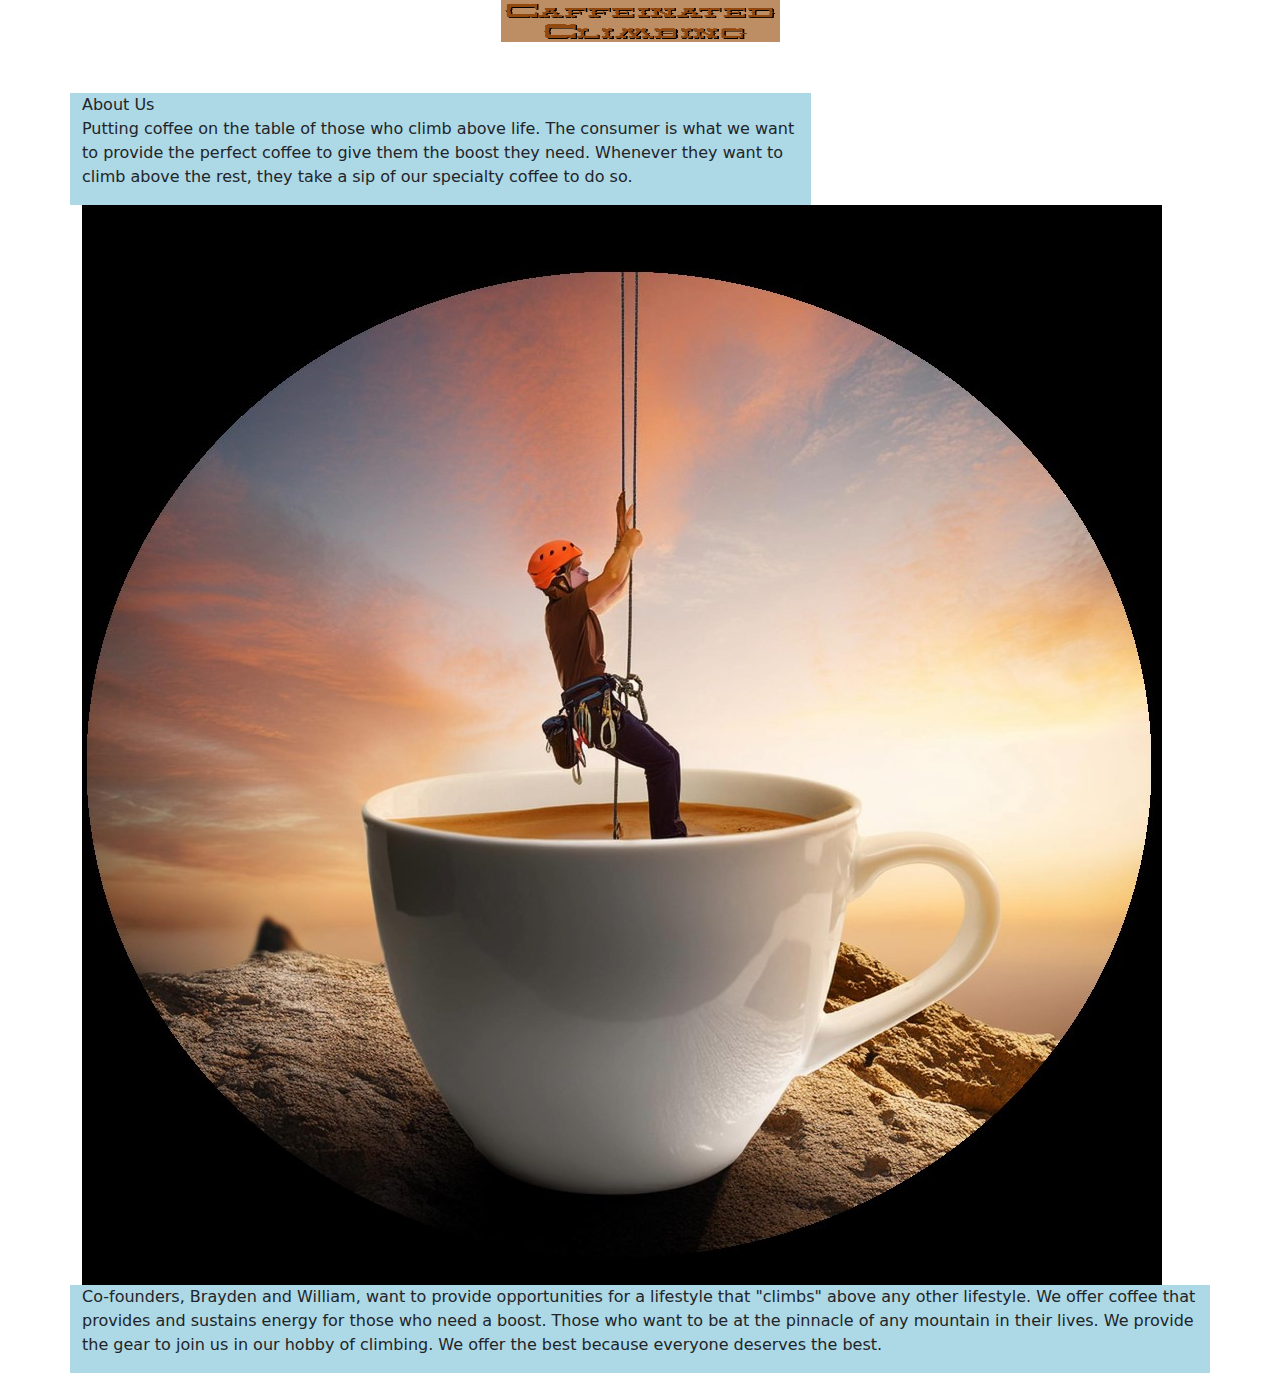
==== docs/aboutus.html @ c7abe9a4 "6Update aboutus.html" ====
<!doctype html>
<html lang="en">
  <head>
    <meta charset="utf-8">
    <meta name="viewport" content="width=device-width, initial-scale=1">
    <title>About Us!</title>
    <link href="https://cdn.jsdelivr.net/npm/bootstrap@5.3.3/dist/css/bootstrap.min.css" rel="stylesheet" integrity="sha384-QWTKZyjpPEjISv5WaRU9OFeRpok6YctnYmDr5pNlyT2bRjXh0JMhjY6hW+ALEwIH" crossorigin="anonymous">
  </head>
  <body>
    <div class="bg-danger text-white"></div>
    <div class="container">
        <div class="row ">
            <div class="d-flex justify-content-center">
              <img src="images/text-caffcoffee.png" style="width: 25%; height: 45%;">
            </div>
        </div>    
        <div class="row">
            <div class="col-md-6" style="background-color: lightblue; width: 65%; height: 50%">About Us
            </div>
             <div class="col-md-6" style="background-color: lightblue; width: 65%; height: 50%">
               <p>Putting coffee on the table of those who climb above life. 
               The consumer is what we want to provide the perfect coffee to give them the boost they need. 
               Whenever they want to climb above the rest, they take a sip of our specialty coffee to do so.</p>
             </div>
        </div>
      <div class="row">
          <div class="col-md-12"><img src="images/caffeinated_climber.jpeg" alt="A picture of a man decsending into a cup of coffee">
          </div>
      </div>
        <div class="row">
          <div class="col-md=12" style="background-color: lightblue;">
            <p>Co-founders, Brayden and William, want to provide opportunities for a lifestyle that "climbs" above any other lifestyle. 
              We offer coffee that provides and sustains energy for those who need a boost. 
              Those who want to be at the pinnacle of any mountain in their lives. 
              We provide the gear to join us in our hobby of climbing. 
              We offer the best because everyone deserves the best.</p>
          </div>
        </div>
   </div>
        <script src="https://cdn.jsdelivr.net/npm/bootstrap@5.3.3/dist/js/bootstrap.bundle.min.js" integrity="sha384-YvpcrYf0tY3lHB60NNkmXc5s9fDVZLESaAA55NDzOxhy9GkcIdslK1eN7N6jIeHz" crossorigin="anonymous"></script>
  </body>
</html>
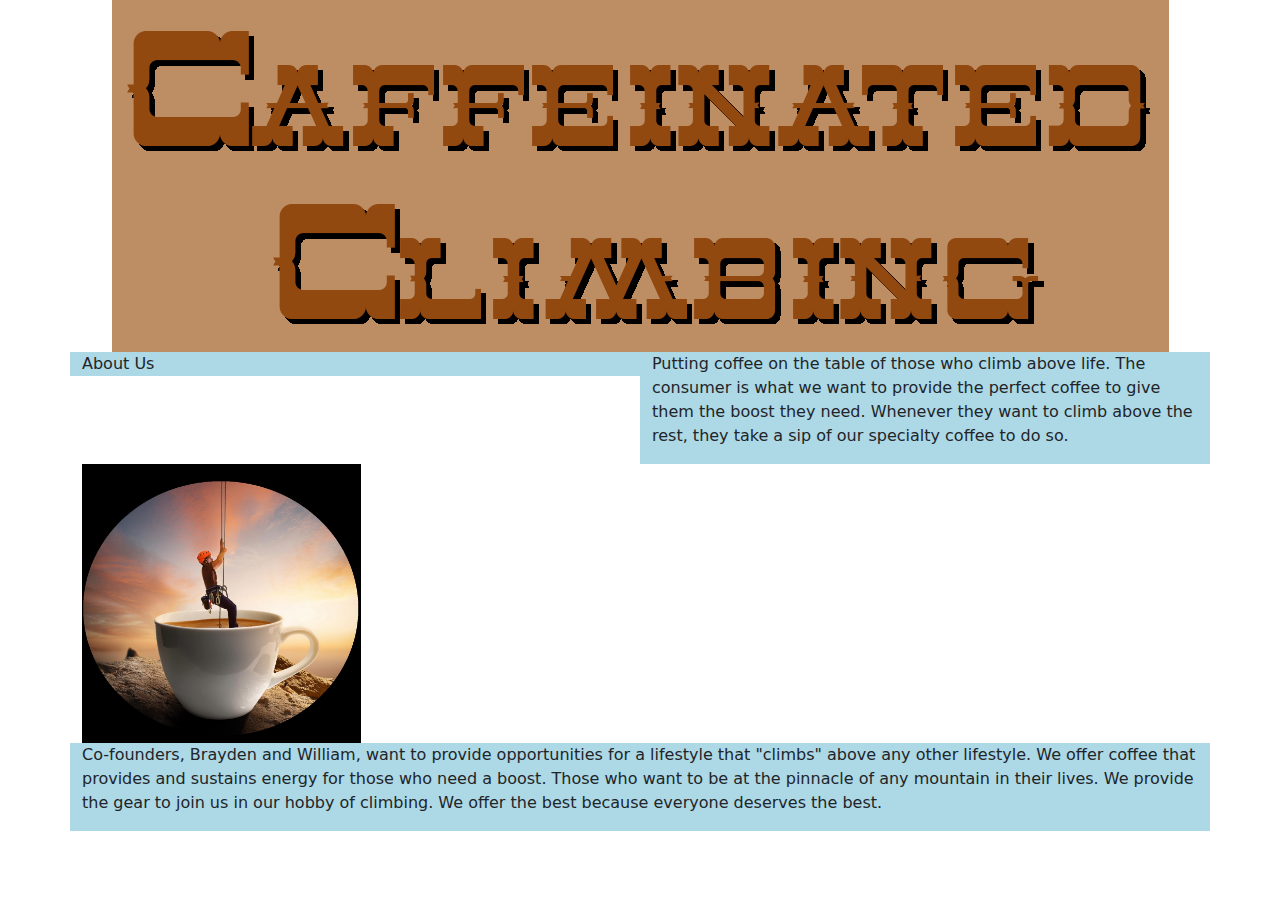
==== commit 21e52b8e: "7Update aboutus.html" ====
--- a/docs/aboutus.html
+++ b/docs/aboutus.html
@@ -7,28 +7,27 @@
     <link href="https://cdn.jsdelivr.net/npm/bootstrap@5.3.3/dist/css/bootstrap.min.css" rel="stylesheet" integrity="sha384-QWTKZyjpPEjISv5WaRU9OFeRpok6YctnYmDr5pNlyT2bRjXh0JMhjY6hW+ALEwIH" crossorigin="anonymous">
   </head>
   <body>
-    <div class="bg-danger text-white"></div>
     <div class="container">
         <div class="row ">
             <div class="d-flex justify-content-center">
-              <img src="images/text-caffcoffee.png" style="width: 25%; height: 45%;">
+              <img src="images/text-caffcoffee.png">
             </div>
         </div>    
-        <div class="row">
-            <div class="col-md-6" style="background-color: lightblue; width: 65%; height: 50%">About Us
+        <div class="row align-items-start">
+            <div class="col" style="background-color: lightblue; width: 65%; height: 50%">About Us
             </div>
-             <div class="col-md-6" style="background-color: lightblue; width: 65%; height: 50%">
+             <div class="col" style="background-color: lightblue; width: 65%; height: 50%">
                <p>Putting coffee on the table of those who climb above life. 
                The consumer is what we want to provide the perfect coffee to give them the boost they need. 
                Whenever they want to climb above the rest, they take a sip of our specialty coffee to do so.</p>
              </div>
         </div>
-      <div class="row">
-          <div class="col-md-12"><img src="images/caffeinated_climber.jpeg" alt="A picture of a man decsending into a cup of coffee">
+      <div class="row align-items-center">
+          <div class="col"><img src="images/caffeinated_climber.jpeg" alt="A picture of a man decsending into a cup of coffee" style="width: 25%; height: 45%;">
           </div>
       </div>
-        <div class="row">
-          <div class="col-md=12" style="background-color: lightblue;">
+        <div class="row align-items-start">
+          <div class="col" style="background-color: lightblue;">
             <p>Co-founders, Brayden and William, want to provide opportunities for a lifestyle that "climbs" above any other lifestyle. 
               We offer coffee that provides and sustains energy for those who need a boost. 
               Those who want to be at the pinnacle of any mountain in their lives. 
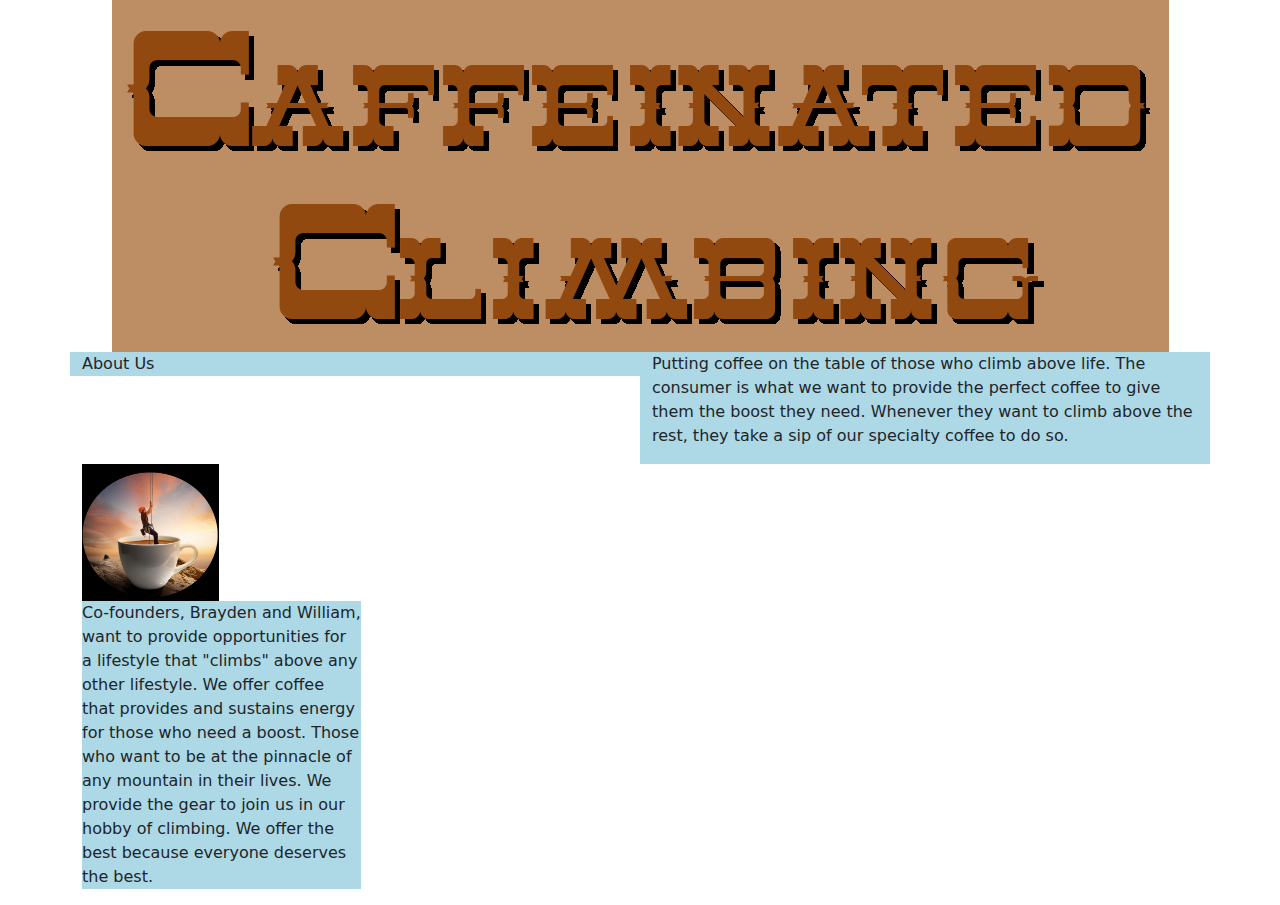
==== commit 7d63563b: "9Update aboutus.html" ====
--- a/docs/aboutus.html
+++ b/docs/aboutus.html
@@ -8,12 +8,12 @@
   </head>
   <body>
     <div class="container">
-        <div class="row ">
+        <div class="row" style="bg-danger">
             <div class="d-flex justify-content-center">
               <img src="images/text-caffcoffee.png">
             </div>
         </div>    
-        <div class="row align-items-start">
+        <div class="row align-items-start" style="bg-danger">
             <div class="col" style="background-color: lightblue; width: 65%; height: 50%">About Us
             </div>
              <div class="col" style="background-color: lightblue; width: 65%; height: 50%">
@@ -22,19 +22,17 @@
                Whenever they want to climb above the rest, they take a sip of our specialty coffee to do so.</p>
              </div>
         </div>
-      <div class="row align-items-center">
-          <div class="col"><img src="images/caffeinated_climber.jpeg" alt="A picture of a man decsending into a cup of coffee" style="width: 25%; height: 45%;">
+      <div class="row align-items-center" style="bg-danger">
+          <div class="col-6"><img src="images/caffeinated_climber.jpeg" alt="A picture of a man decsending into a cup of coffee" style="width: 25%; height: 45%;">
           </div>
       </div>
-        <div class="row align-items-start">
-          <div class="col" style="background-color: lightblue;">
+          <div class="col col-sm-3" style="background-color: lightblue;">
             <p>Co-founders, Brayden and William, want to provide opportunities for a lifestyle that "climbs" above any other lifestyle. 
               We offer coffee that provides and sustains energy for those who need a boost. 
               Those who want to be at the pinnacle of any mountain in their lives. 
               We provide the gear to join us in our hobby of climbing. 
               We offer the best because everyone deserves the best.</p>
           </div>
-        </div>
    </div>
         <script src="https://cdn.jsdelivr.net/npm/bootstrap@5.3.3/dist/js/bootstrap.bundle.min.js" integrity="sha384-YvpcrYf0tY3lHB60NNkmXc5s9fDVZLESaAA55NDzOxhy9GkcIdslK1eN7N6jIeHz" crossorigin="anonymous"></script>
   </body>
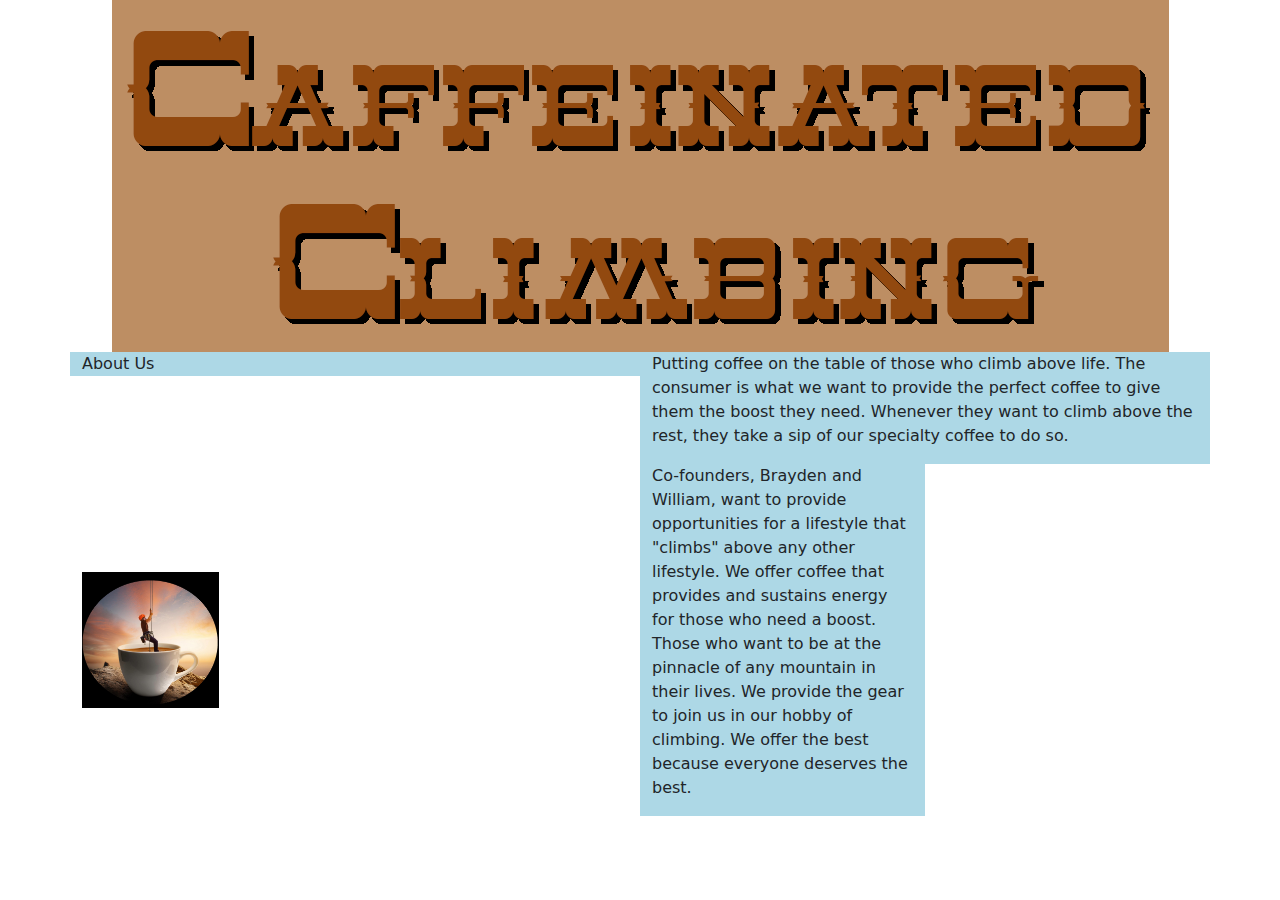
==== commit 251e760f: "10Update aboutus.html" ====
--- a/docs/aboutus.html
+++ b/docs/aboutus.html
@@ -25,8 +25,7 @@
       <div class="row align-items-center" style="bg-danger">
           <div class="col-6"><img src="images/caffeinated_climber.jpeg" alt="A picture of a man decsending into a cup of coffee" style="width: 25%; height: 45%;">
           </div>
-      </div>
-          <div class="col col-sm-3" style="background-color: lightblue;">
+          <div class="col-6 col-sm-3" style="background-color: lightblue;">
             <p>Co-founders, Brayden and William, want to provide opportunities for a lifestyle that "climbs" above any other lifestyle. 
               We offer coffee that provides and sustains energy for those who need a boost. 
               Those who want to be at the pinnacle of any mountain in their lives. 
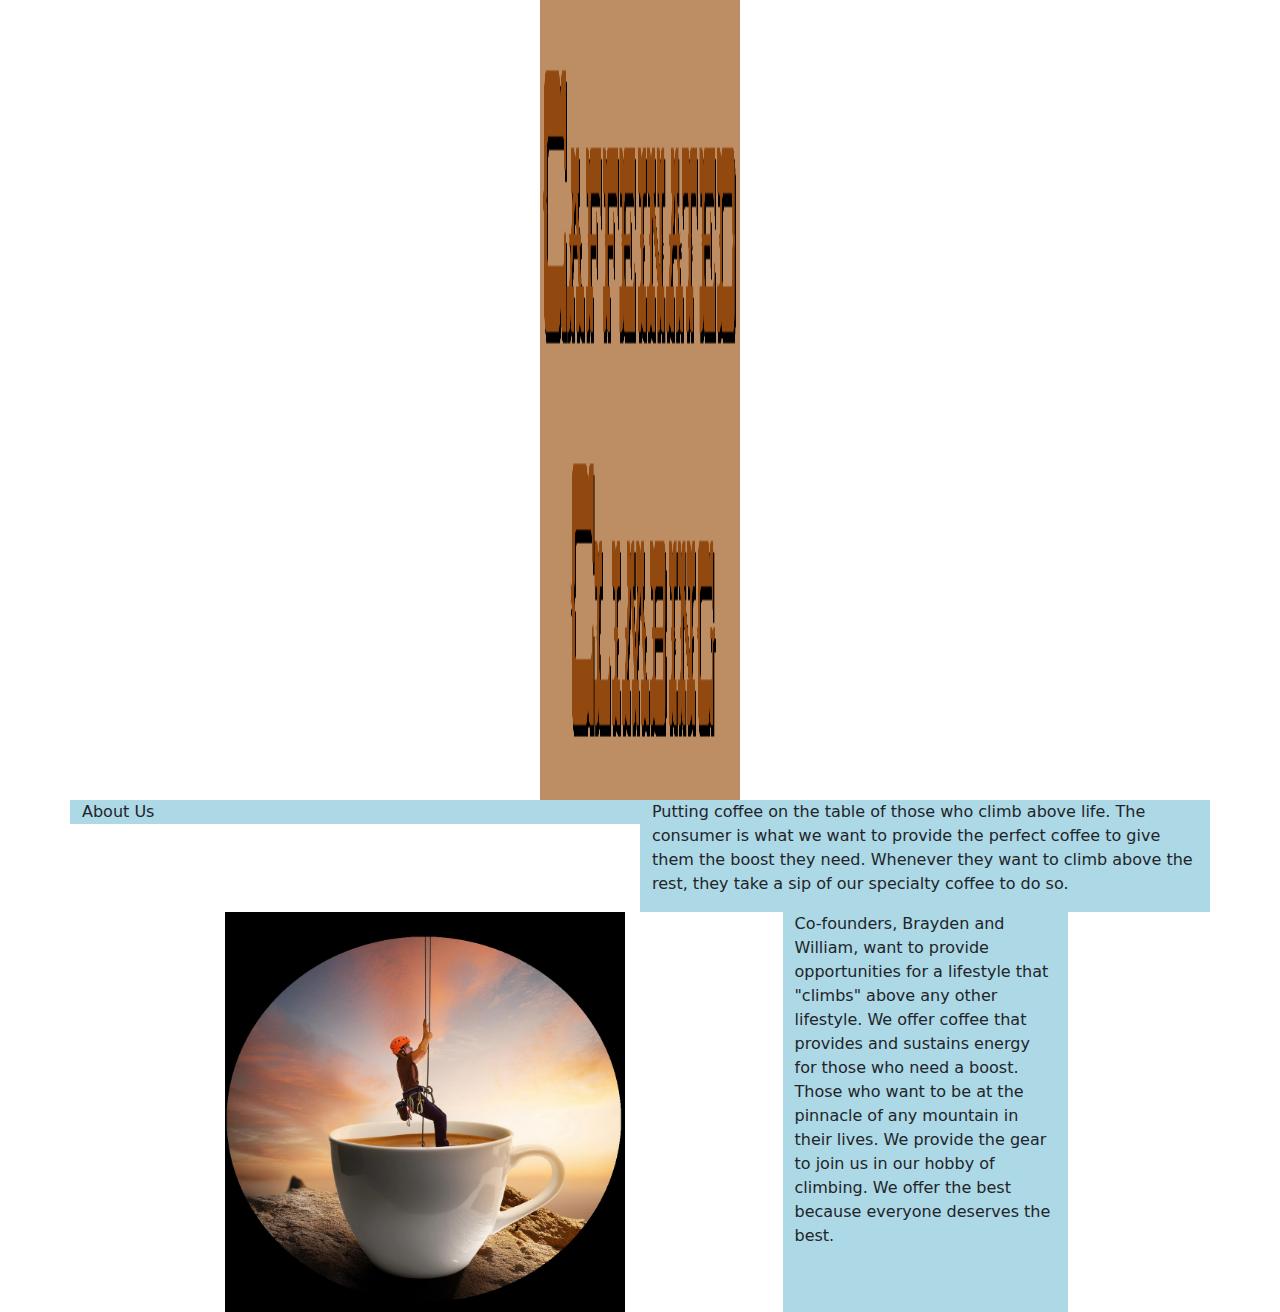
==== commit 40e204d2: "12Update aboutus.html" ====
--- a/docs/aboutus.html
+++ b/docs/aboutus.html
@@ -10,7 +10,7 @@
     <div class="container">
         <div class="row" style="bg-danger">
             <div class="d-flex justify-content-center">
-              <img src="images/text-caffcoffee.png">
+              <img src="images/text-caffcoffee.png" style="width: 200px; height: 800px">
             </div>
         </div>    
         <div class="row align-items-start" style="bg-danger">
@@ -22,8 +22,8 @@
                Whenever they want to climb above the rest, they take a sip of our specialty coffee to do so.</p>
              </div>
         </div>
-      <div class="row align-items-center" style="bg-danger">
-          <div class="col-6"><img src="images/caffeinated_climber.jpeg" alt="A picture of a man decsending into a cup of coffee" style="width: 25%; height: 45%;">
+      <div class="row justify-content-center" style="bg-danger">
+          <div class="col-6"><img src="images/caffeinated_climber.jpeg" alt="A picture of a man decsending into a cup of coffee" style="width: 400px; height: 400px;">
           </div>
           <div class="col-6 col-sm-3" style="background-color: lightblue;">
             <p>Co-founders, Brayden and William, want to provide opportunities for a lifestyle that "climbs" above any other lifestyle. 
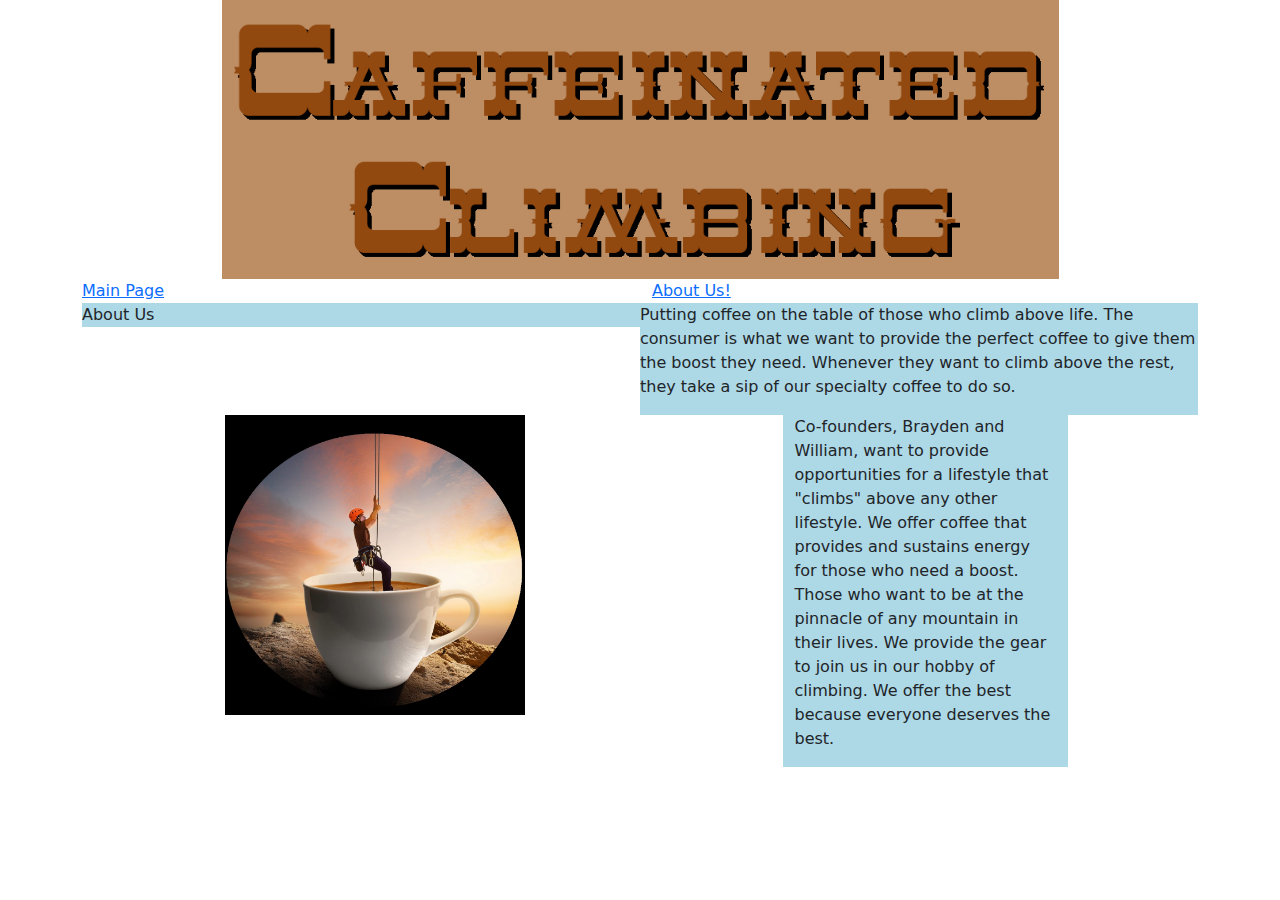
==== commit f880a14f: "17Update aboutus.html" ====
--- a/docs/aboutus.html
+++ b/docs/aboutus.html
@@ -8,22 +8,31 @@
   </head>
   <body>
     <div class="container">
-        <div class="row" style="bg-danger">
+        <div class="row align-items-end">
             <div class="d-flex justify-content-center">
-              <img src="images/text-caffcoffee.png" style="width: 200px; height: 800px">
+              <img src="images/text-caffcoffee.png" style="width: 75%; height: 85%">
             </div>
-        </div>    
-        <div class="row align-items-start" style="bg-danger">
-            <div class="col" style="background-color: lightblue; width: 65%; height: 50%">About Us
-            </div>
+        </div>
+      <div class="row align-content-center">
+        <div class="col-6">
+          <a href="index.html">Main Page</a>
+        </div>
+        <div class="col-6">
+          <a href="aboutus.html">About Us!</a>
+        </div>
+      </div>
+        <div class="row align-items-start">
+          <div class="d-flex justify-content-center">
+            <div class="col" style="background-color: lightblue; width: 65%; height: 50%">About Us</div>
              <div class="col" style="background-color: lightblue; width: 65%; height: 50%">
                <p>Putting coffee on the table of those who climb above life. 
                The consumer is what we want to provide the perfect coffee to give them the boost they need. 
                Whenever they want to climb above the rest, they take a sip of our specialty coffee to do so.</p>
              </div>
+          </div>
         </div>
       <div class="row justify-content-center" style="bg-danger">
-          <div class="col-6"><img src="images/caffeinated_climber.jpeg" alt="A picture of a man decsending into a cup of coffee" style="width: 400px; height: 400px;">
+          <div class="col-6"><img src="images/caffeinated_climber.jpeg" alt="A picture of a man decsending into a cup of coffee" style="width: 300px; height: 300px;">
           </div>
           <div class="col-6 col-sm-3" style="background-color: lightblue;">
             <p>Co-founders, Brayden and William, want to provide opportunities for a lifestyle that "climbs" above any other lifestyle. 
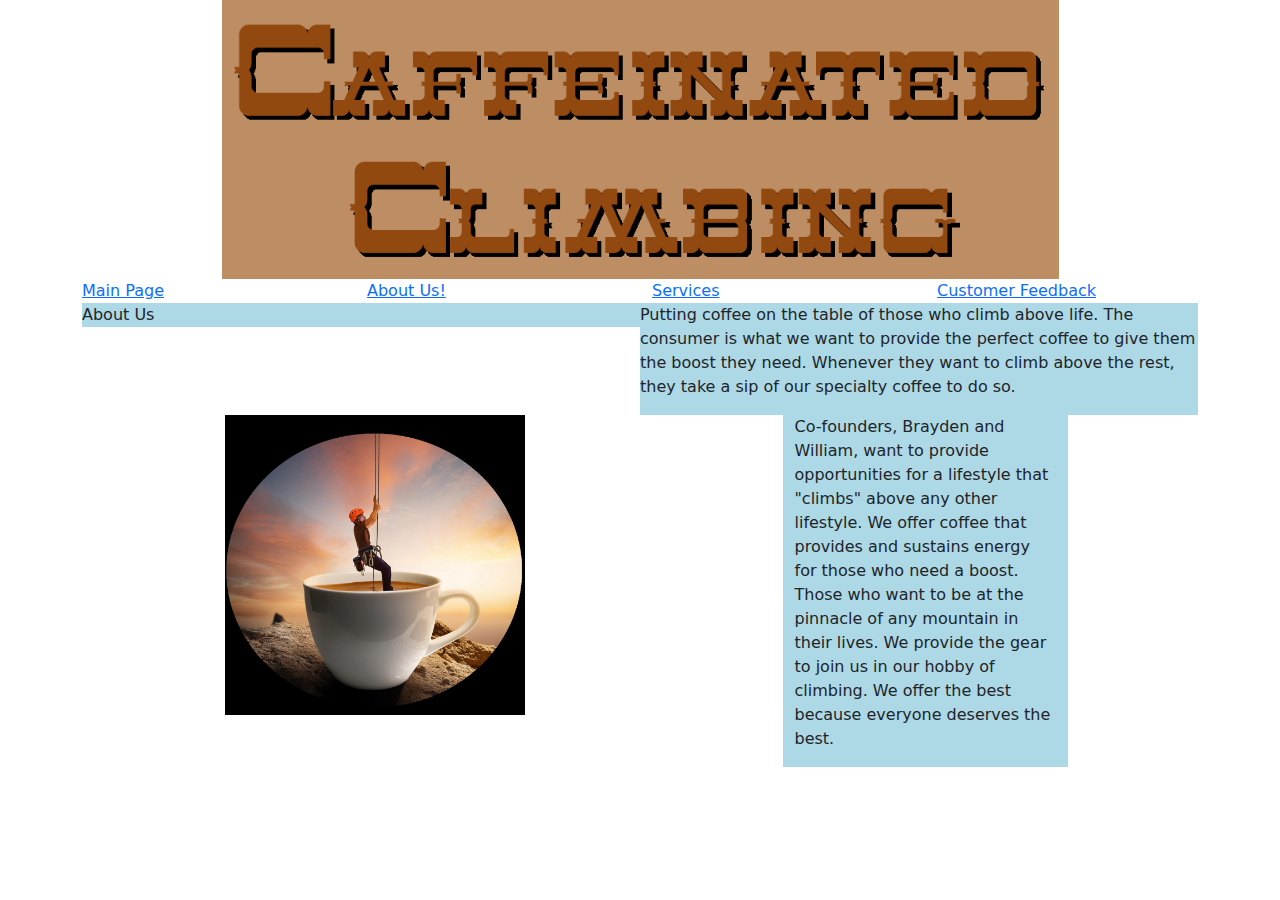
==== commit 535b55e2: "29347523485293Update aboutus.html" ====
--- a/docs/aboutus.html
+++ b/docs/aboutus.html
@@ -14,11 +14,17 @@
             </div>
         </div>
       <div class="row align-content-center">
-        <div class="col-6">
+        <div class="col-md-3">
           <a href="index.html">Main Page</a>
         </div>
-        <div class="col-6">
+        <div class="col-md-3">
           <a href="aboutus.html">About Us!</a>
+        </div>
+        <div class="col-md-3">
+          <a href="services.html">Services</a>
+        </div>
+        <div class="col-md-3">
+          <a href="customerservice.html">Customer Feedback</a>
         </div>
       </div>
         <div class="row align-items-start">
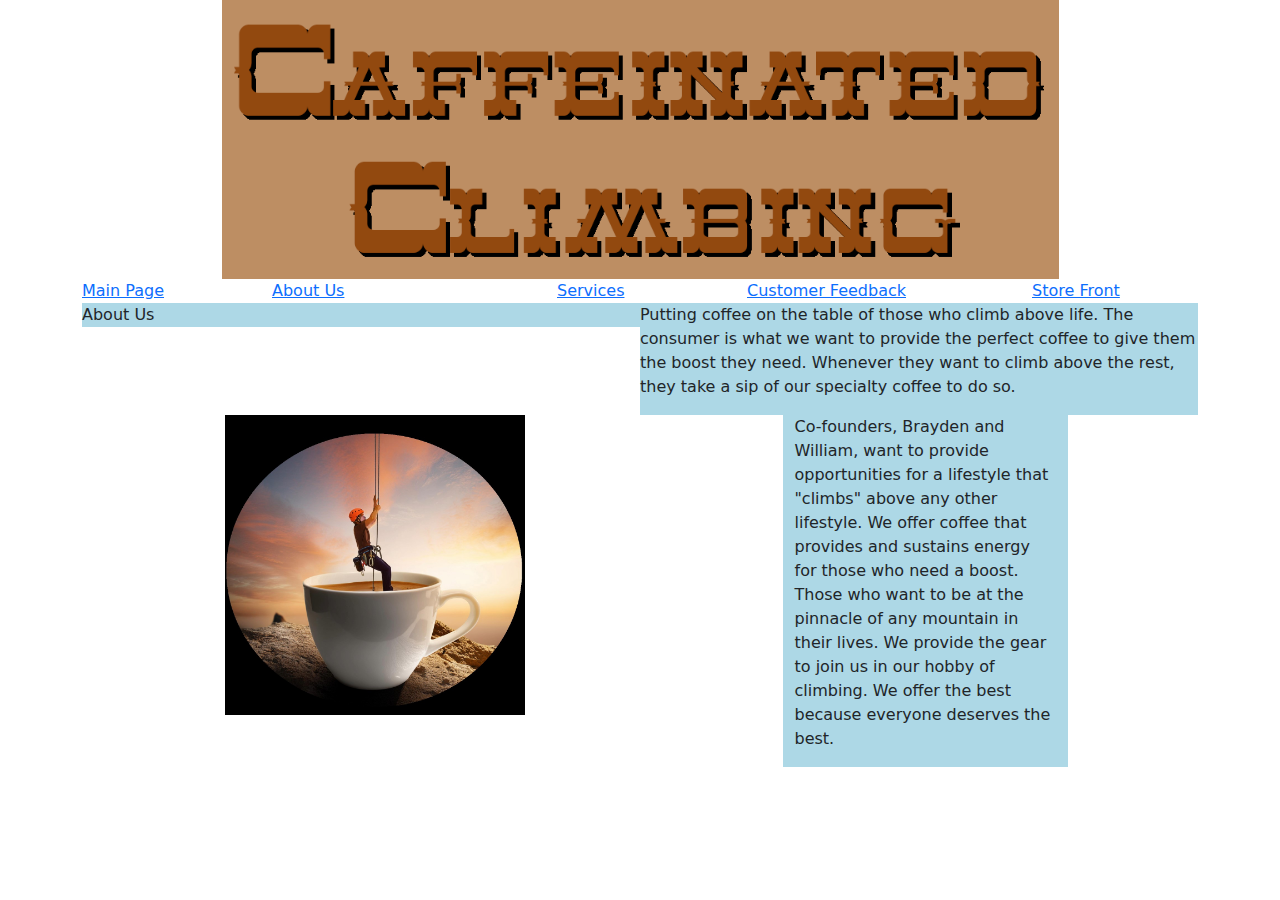
==== commit 5b5cd8df: "Update aboutus.html" ====
--- a/docs/aboutus.html
+++ b/docs/aboutus.html
@@ -13,20 +13,23 @@
               <img src="images/text-caffcoffee.png" style="width: 75%; height: 85%">
             </div>
         </div>
-      <div class="row align-content-center">
-        <div class="col-md-3">
-          <a href="index.html">Main Page</a>
-        </div>
-        <div class="col-md-3">
-          <a href="aboutus.html">About Us!</a>
-        </div>
-        <div class="col-md-3">
-          <a href="services.html">Services</a>
-        </div>
-        <div class="col-md-3">
-          <a href="customerservice.html">Customer Feedback</a>
-        </div>
+          <div class="row align-content-center">
+      <div class="col-md-2">
+        <a href="index.html">Main Page</a>
       </div>
+      <div class="col-md-3">
+        <a href="aboutus.html">About Us</a>
+      </div>
+      <div class="col-md-2">
+        <a href="services.html">Services</a>
+      </div>
+      <div class="col-md-3">
+        <a href="customerservice.html">Customer Feedback</a>
+      </div>
+      <div class="col-md-2">
+        <a href="storefront.html">Store Front</a>
+      </div>
+    </div>
         <div class="row align-items-start">
           <div class="d-flex justify-content-center">
             <div class="col" style="background-color: lightblue; width: 65%; height: 50%">About Us</div>
